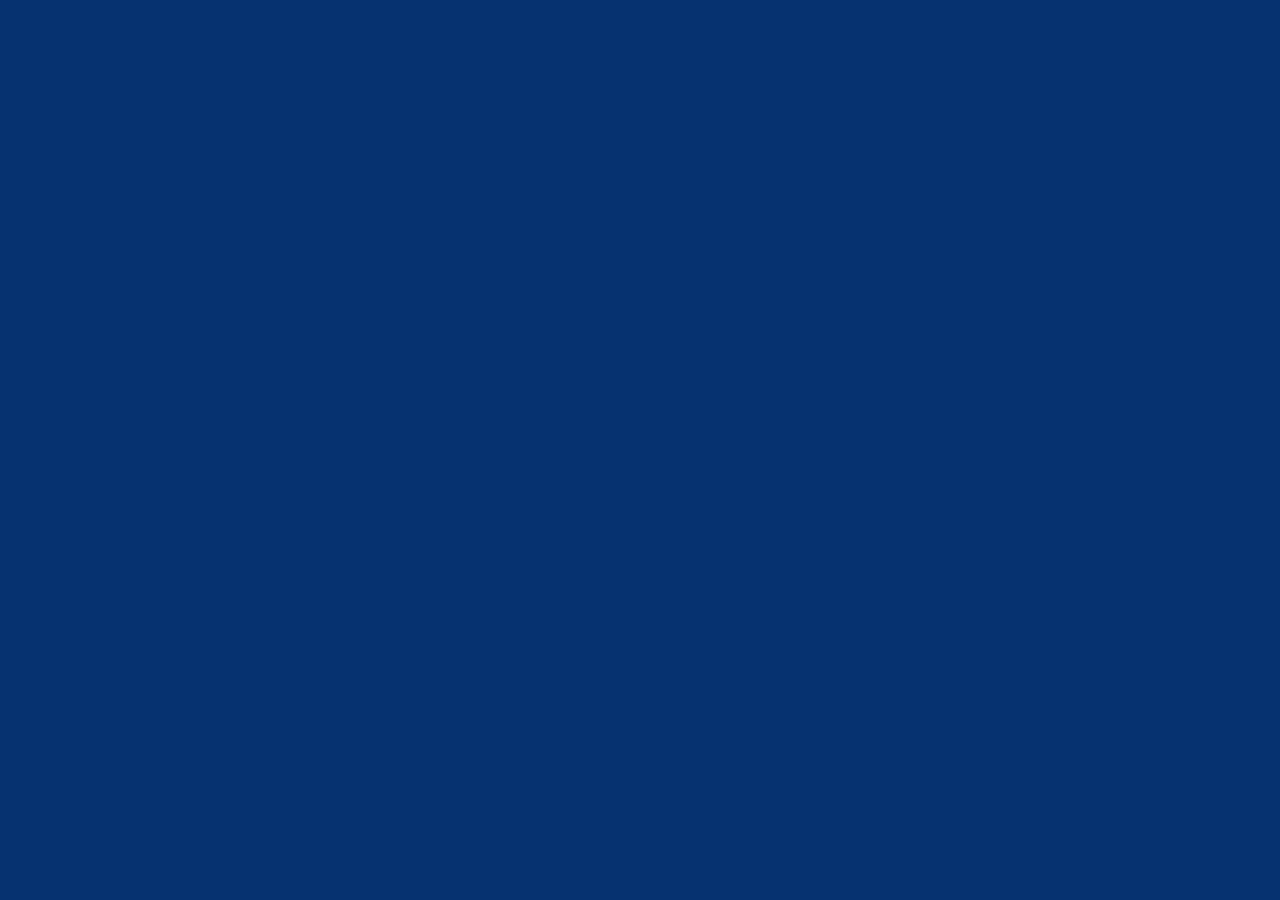
==== latte.html @ c54784f1 "added latte.html page and set up css in both html pages" ====
<!DOCTYPE html>
<html lang="en">
<head>
    <meta charset="UTF-8">
    <meta name="viewport" content="width=device-width, initial-scale=1.0">
    <title>Document</title>
    <link rel="stylesheet" href="css/styles.css">
</head>
<body>
    
</body>
</html>
---- css/styles.css ----
html {
  box-sizing: border-box;
}
*,
*:before,
*:after {
  box-sizing: inherit;
}

body {
  color: black;
  background-color: #063270;
  margin: 0;
  padding: 0;
}
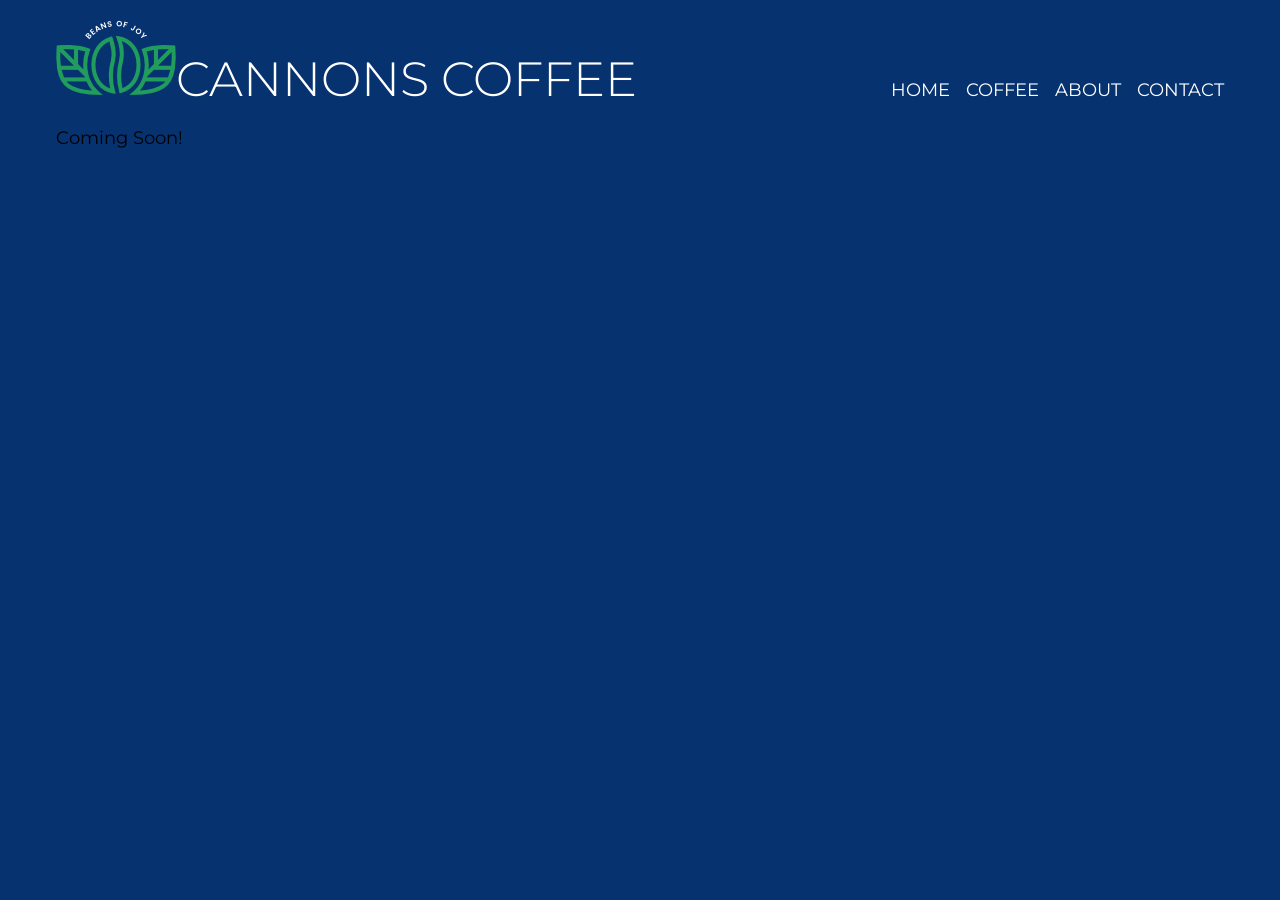
==== commit 282fb045: "fully styled the nav and header and applied appropiate css" ====
--- a/latte.html
+++ b/latte.html
@@ -7,6 +7,29 @@
     <link rel="stylesheet" href="css/styles.css">
 </head>
 <body>
+    <div class="container">
+        <header>
+            <div class="logo">
+                <img src="/images/logo-nav.png" alt="Cannons Coffee Logo, Beans of Joy" />
     
+                <h1>Cannons Coffee</h1>
+            </div>
+            <nav>
+    
+                <ul>
+                    <li><a href="index.html">Home</a></li>
+                    <li><a href="latte.html">Coffee</a></li>
+                    <li>
+                        <a href="https://www.starbucks.com/" target="_blank">About</a>
+                    </li>
+                    <li><a href="mailto:purnelljoscelia24@gmail.com">Contact</a></li>
+                </ul>
+            </nav>
+        </header>
+        <main>
+            <p>Coming Soon!</p>
+        </main>
+        <footer></footer>
+    </div>
 </body>
 </html>
--- a/css/styles.css
+++ b/css/styles.css
@@ -1,3 +1,5 @@
+@import url('https://fonts.googleapis.com/css2?family=Montserrat:ital,wght@0,100..900;1,100..900&display=swap');
+
 html {
   box-sizing: border-box;
 }
@@ -7,9 +9,126 @@
   box-sizing: inherit;
 }
 
+
+
+:root {
+  --black: #000000;
+  --darkblue: #06327d;
+  --blue: #2b70e4;
+  --green: #209d5c;
+  --yellow: #ffd034;
+  --white: #ffffff;
+  --lightblue: #cadbf8;
+  --lineheight: 1.1667;
+  --fontweight: 300;
+  --texttrans: uppercase;
+  --radius: 10px;
+  --font: "Montserrat" , serif ;
+}
+
 body {
   color: black;
   background-color: #063270;
   margin: 0;
   padding: 0;
+  font-size: 1.125rem;
+  line-height: 1.5;
+   font-family: var(--font);
+ 
 }
+
+.container {
+  max-width: 1200px;
+  padding: 1rem;
+  margin: auto;
+}
+
+h1 {
+  font-size: 3rem;
+  line-height: var(--lineheight);
+  text-transform: var(--texttrans);
+  font-weight: var(--fontweight);
+  margin: 0;
+  color: var(--white);
+  display: inline;
+}
+
+h2 {
+  font-size: 2.5rem;
+  line-height: var(--lineheight);
+  font-weight: var(--fontweight);
+  text-transform: var(--texttrans);
+}
+
+h3 {
+  font-size: 1.75rem;
+  line-height: var(--lineheight);
+  font-weight: var(--fontweight);
+}
+
+.greenbutton {
+  text-transform: var(--texttrans);
+  background-color: var(--green);
+  color: var(--white);
+  border-radius: var(--radius);
+}
+
+.bluebutton {
+  background-color: var(--darkblue);
+  color: var(--white);
+  text-transform: var(--texttrans);
+  border-radius: var(--radius);
+}
+
+li a {
+  text-decoration: none;
+  text-transform: var(--texttrans);
+  color: var(--white);
+}
+
+ul li {
+  list-style-type: none;
+}
+
+nav ul {
+  display: flex;
+  flex-flow: row wrap;
+  justify-content: space-between;
+  gap: 1rem;
+  margin: 0;
+  padding: 0;
+}
+
+.logo {
+  display: flex;
+  flex-flow: row wrap;
+  justify-content: center;
+  align-items: baseline;
+}
+
+
+header {
+  display: flex;
+  flex-flow: row wrap;
+  justify-content: center;
+  margin: 0;
+  padding: 0;
+  align-items: baseline;
+}
+
+@media (min-width: 650px) {
+  header {
+    justify-content: center;
+  }
+}
+
+@media (min-width: 1000px) {
+    nav ul {
+      justify-content: space-between;
+    }
+    header {
+      justify-content: space-between;
+      align-items: baseline;
+    }
+}
+
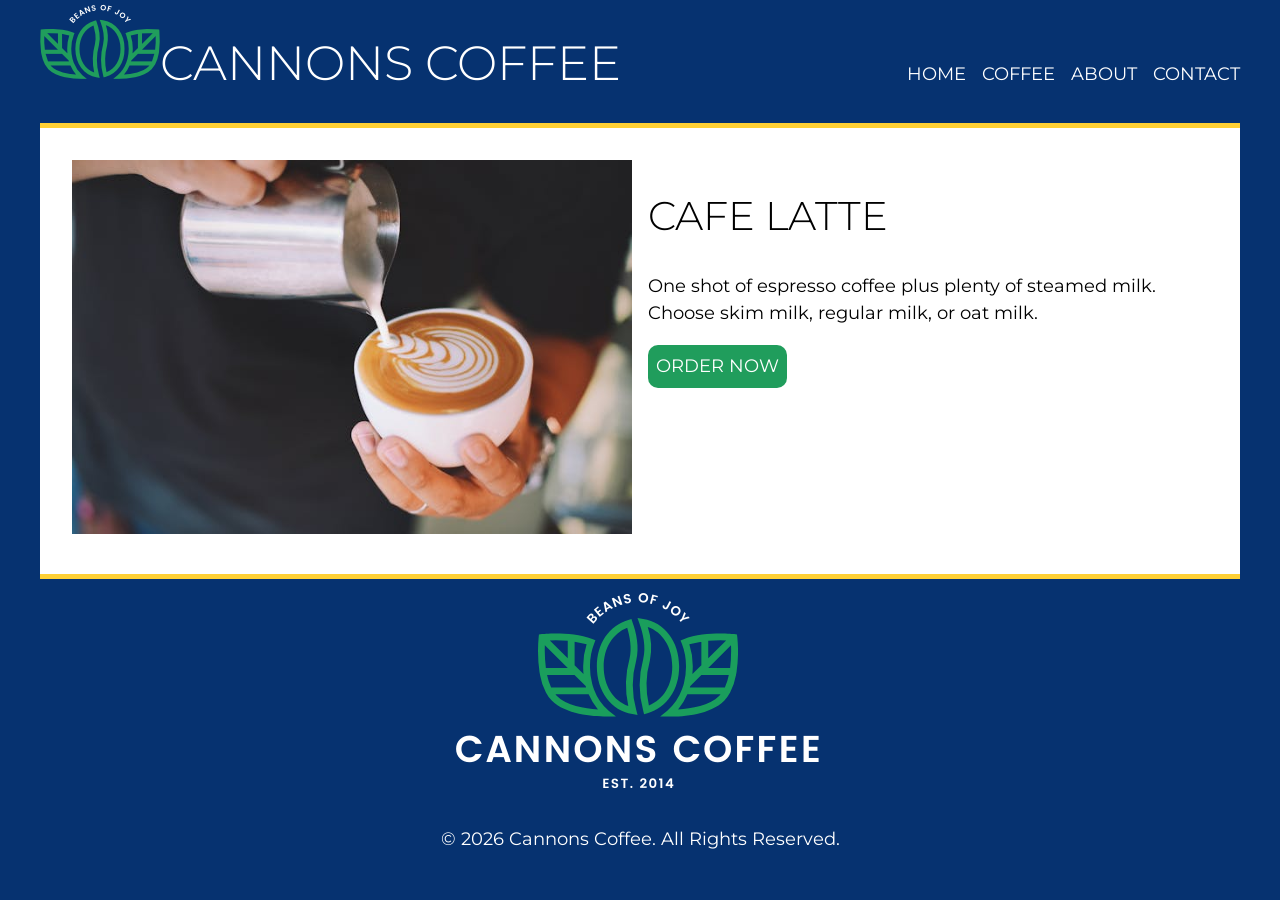
==== commit 6eee9e42: "completed latte.html and project" ====
--- a/latte.html
+++ b/latte.html
@@ -27,9 +27,21 @@
             </nav>
         </header>
         <main>
-            <p>Coming Soon!</p>
+            <div class="latte-container">
+                <div class="latte-img">
+                    <img src="/images/latte.jpg" alt="Coffee in a cup">
+                </div>
+                <div class="latte-text">
+                    <h2>Cafe Latte</h2>
+                    <p>One shot of espresso coffee plus plenty of steamed milk. Choose skim milk, regular milk, or oat milk.</p>
+                    <a href="https://www.starbucks.com/menu/product/407/hot?gad_source=1&gad_campaignid=23805630888&gbraid=0AAAAADoJV5uK-Ev2Zd5spLj0vtI2gdsXp&gclid=CjwKCAjwpefSBhBvEiwAzyEtZxEmxJ2O6hLIGxuzakb-jj4e9ohxn_KHiqc5QifgQEzFnDbLCT6b8xoC4hMQAvD_BwE" target="_blank" class="greenbutton">Order Now</a>
+                </div>
+            </div>
         </main>
-        <footer></footer>
+        <footer>
+            <img src="/images/logo-footer.png" alt="Cannons Coffee, Beans of Joy! Est. 2014">
+            <p>&copy; 2026 Cannons Coffee. All Rights Reserved.</p>
+        </footer>
     </div>
 </body>
 </html>
--- a/css/styles.css
+++ b/css/styles.css
@@ -71,6 +71,9 @@
   background-color: var(--green);
   color: var(--white);
   border-radius: var(--radius);
+  text-decoration: none;
+  display: inline-block;
+  padding: 0.5rem;
 }
 
 .bluebutton {
@@ -78,6 +81,8 @@
   color: var(--white);
   text-transform: var(--texttrans);
   border-radius: var(--radius);
+  text-decoration: none;
+  padding: 0.5rem;
 }
 
 li a {
@@ -116,11 +121,119 @@
   align-items: baseline;
 }
 
+img {
+  max-width: 100%;
+}
+
+.imgtext {
+  padding-bottom: 1rem;
+}
+
+
+.imgtext, .imgcard {
+  
+  display: flex;
+  flex-direction: column;
+  justify-content: center;
+  align-items: start;
+  margin: 0;
+}
+
+.card {
+  padding: 1rem;
+}
+
+.card img {
+  border-radius: 10px;
+}
+
+.grid1 {
+  margin-top: 2rem;
+  border-top: solid var(--yellow) 5px;
+  display: grid;
+  gap: 1rem;
+  grid-template-columns: 1fr 1fr;
+  background-color: var(--white);
+}
+
+.upper {
+  text-transform: var(--texttrans);
+}
+
+.grid2 h3 {
+  text-transform: none;
+}
+
+  .our-coffee h2 {
+  padding: 1rem;
+  margin: 0;
+
+}  
+
+.our-coffee {
+  background-color: var(--lightblue);
+}
+
+.grid2 {
+  background-color: var(--lightblue);
+  display: grid;
+  grid-template-columns: 1fr;
+}
+
+footer p {
+  color: var(--white);
+ 
+}
+
+footer {
+  text-align: center;
+  border-top: solid var(--yellow) 5px;
+}
+
+.container {
+    margin: 0 auto;
+    padding: 0;
+    max-width: 1200px;
+  }
+
+  .latte-container {
+    display: grid;
+    grid-template-columns: 1fr 1fr;
+    gap: 1rem;
+    border-top: solid var(--yellow) 5px;
+    background-color: var(--white);
+    padding: 2rem;
+    margin-top: 2rem;
+  }
+
+
+
 @media (min-width: 650px) {
   header {
     justify-content: center;
   }
-}
+  .grid1 {
+    align-content: center;
+  }
+  .grid2 {
+    grid-template-columns: 1fr 1fr;
+  }
+  .box1 {
+    grid-column: 1/2;
+  }
+
+  
+}
+
+/* @media (min-width: 816px) {
+  footer p {
+      flex-flow: row wrap;
+      justify-content: center;
+      display: inline-block;
+      
+  
+    }
+}   */
 
 @media (min-width: 1000px) {
     nav ul {
@@ -130,5 +243,8 @@
       justify-content: space-between;
       align-items: baseline;
     }
-}
-
+    .grid2 {
+      grid-template-columns: 1fr 1fr 1fr 1fr;
+    }
+    
+  }
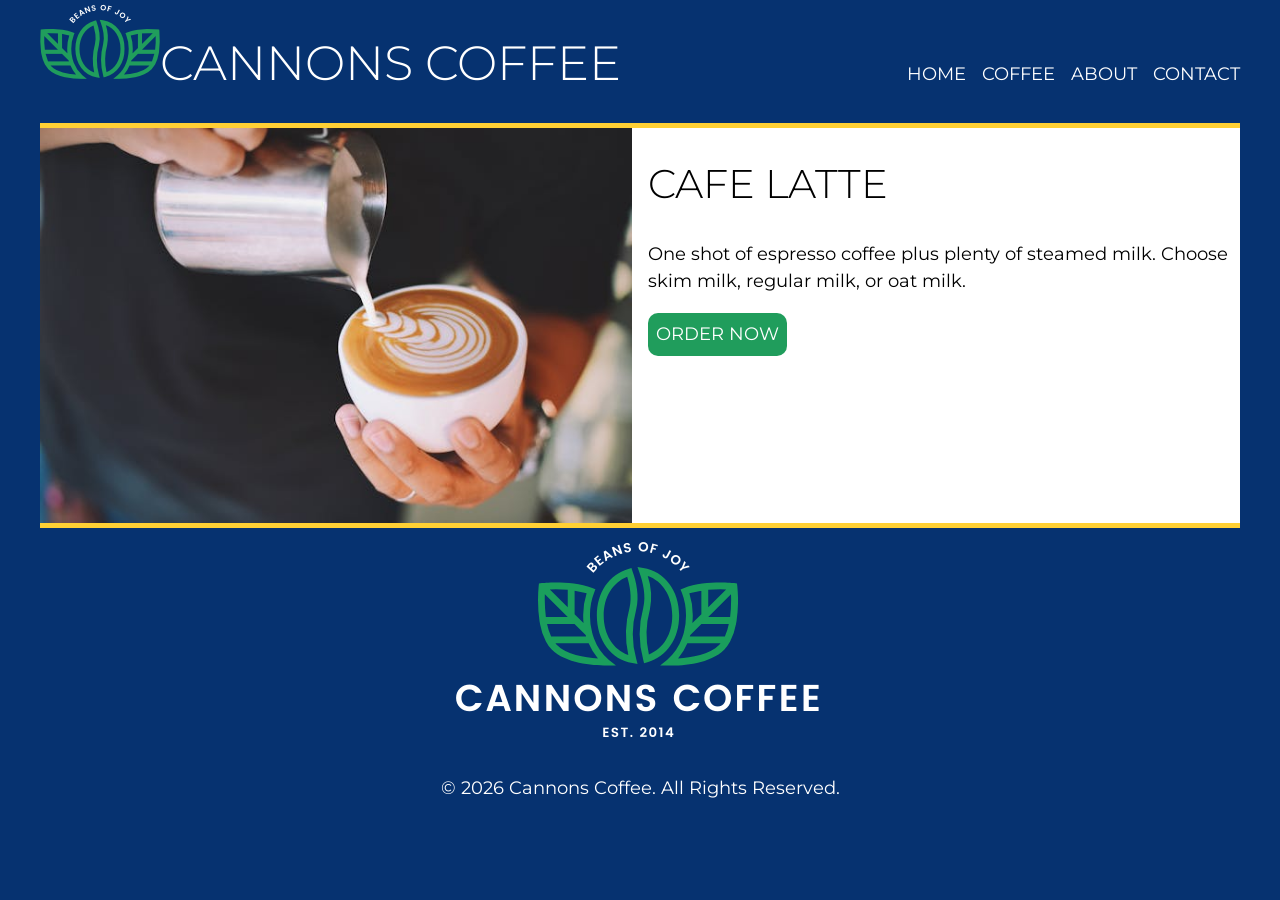
==== commit 0adc5d85: "fixed the latte page" ====
--- a/latte.html
+++ b/latte.html
@@ -1,21 +1,23 @@
 <!DOCTYPE html>
 <html lang="en">
+
 <head>
     <meta charset="UTF-8">
     <meta name="viewport" content="width=device-width, initial-scale=1.0">
     <title>Document</title>
     <link rel="stylesheet" href="css/styles.css">
 </head>
+
 <body>
     <div class="container">
         <header>
             <div class="logo">
-                <img src="/images/logo-nav.png" alt="Cannons Coffee Logo, Beans of Joy" />
-    
+                <img src="./images/logo-nav.png" alt="Cannons Coffee Logo, Beans of Joy" />
+
                 <h1>Cannons Coffee</h1>
             </div>
             <nav>
-    
+
                 <ul>
                     <li><a href="index.html">Home</a></li>
                     <li><a href="latte.html">Coffee</a></li>
@@ -27,21 +29,24 @@
             </nav>
         </header>
         <main>
-            <div class="latte-container">
-                <div class="latte-img">
-                    <img src="/images/latte.jpg" alt="Coffee in a cup">
+            <div class="grid1">
+                <div class="imgcard">
+                    <img src="./images/latte.jpg" alt="Coffee in a cup">
                 </div>
                 <div class="latte-text">
                     <h2>Cafe Latte</h2>
-                    <p>One shot of espresso coffee plus plenty of steamed milk. Choose skim milk, regular milk, or oat milk.</p>
-                    <a href="https://www.starbucks.com/menu/product/407/hot?gad_source=1&gad_campaignid=23805630888&gbraid=0AAAAADoJV5uK-Ev2Zd5spLj0vtI2gdsXp&gclid=CjwKCAjwpefSBhBvEiwAzyEtZxEmxJ2O6hLIGxuzakb-jj4e9ohxn_KHiqc5QifgQEzFnDbLCT6b8xoC4hMQAvD_BwE" target="_blank" class="greenbutton">Order Now</a>
+                    <p>One shot of espresso coffee plus plenty of steamed milk. Choose skim milk, regular milk, or oat
+                        milk.</p>
+                    <a href="https://www.starbucks.com/menu/product/407/hot?gad_source=1&gad_campaignid=23805630888&gbraid=0AAAAADoJV5uK-Ev2Zd5spLj0vtI2gdsXp&gclid=CjwKCAjwpefSBhBvEiwAzyEtZxEmxJ2O6hLIGxuzakb-jj4e9ohxn_KHiqc5QifgQEzFnDbLCT6b8xoC4hMQAvD_BwE"
+                        target="_blank" class="greenbutton">Order Now</a>
                 </div>
             </div>
         </main>
         <footer>
-            <img src="/images/logo-footer.png" alt="Cannons Coffee, Beans of Joy! Est. 2014">
+            <img src="./images/logo-footer.png" alt="Cannons Coffee, Beans of Joy! Est. 2014">
             <p>&copy; 2026 Cannons Coffee. All Rights Reserved.</p>
         </footer>
     </div>
 </body>
+
 </html>
--- a/css/styles.css
+++ b/css/styles.css
@@ -221,19 +221,12 @@
   .box1 {
     grid-column: 1/2;
   }
+ 
 
   
 }
 
-/* @media (min-width: 816px) {
-  footer p {
-      flex-flow: row wrap;
-      justify-content: center;
-      display: inline-block;
-      
-  
-    }
-}   */
+
 
 @media (min-width: 1000px) {
     nav ul {
